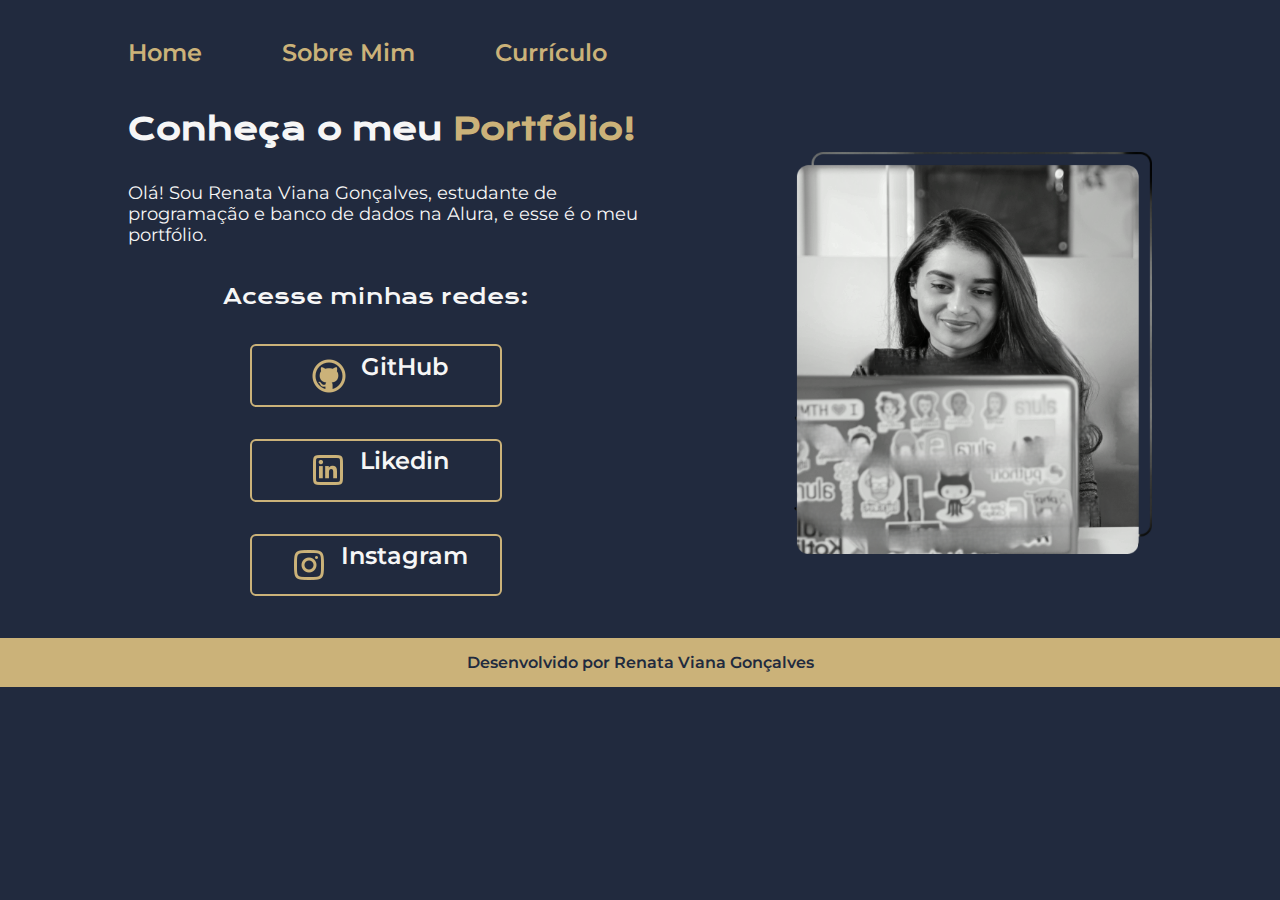
==== index.html @ 281e6ae8 "Add files via upload" ====
<!DOCTYPE html>
<html lang="pt-br">
<head>
    <meta charset="UTF-8">
    <meta http-equiv="X-UA-Compatible" content="IE=edge">
    <meta name="viewport" content="width=device-width, initial-scale=0.5">
    <title>Portfolio</title>
    <link rel="stylesheet" href="./Styles/style.css"
</head>
<body>
    <header class="cabecalho">
        <nav class="cabecalho__menu">
            <a class="cabecalho__menu__link" href="index.html">Home</a>
            <a class="cabecalho__menu__link" href="about.html">Sobre Mim</a>
            <a class="cabecalho__menu__link" href="curriculo.html">Currículo</a>    
        </nav>
    </header>
    <main class="apresentacao">
        <section class="apresentacao__conteudo">
            <h1 class="apresentacao__conteudo__titulo">Conheça o meu <strong class="titulo-destaque">Portfólio!</strong></h1>
            <p class="apresentacao__conteudo__paragrafo">Olá! Sou Renata Viana Gonçalves, estudante 
                de programação e banco de dados na Alura, e esse é o meu portfólio.</p>
            <div class="apresentacao__links">
                <h2 class="apresentacao__links__subtitulo">
                    Acesse minhas redes:
                </h2>
                <a class="apresentacao__links__navegacao" href="https://github.com/renatavianag">
                    <img src="./assets/icons8-github-48.png" alt="Logo do GitHub">
                    GitHub </a>
                <a class="apresentacao__links__navegacao" href = "https://www.linkedin.com/in/renata-viana-gon%C3%A7alves-81788255/"> 
                    <img src="./assets/icons8-linkedin-48.png" alt="Logo do Linkedin">
                    Likedin</a>
                <a class="apresentacao__links__navegacao" href = "https://www.Instagram.com/renata_vianag"> 
                    <img src="./assets/icons8-instagram-48.png" alt="Logo do Instagram">
                    Instagram</a>
            </div>
        </section>
        <img class="apresentacao__imagem" src="./assets/imagem2.png" alt="Foto de uma mulher programando">
    </main>
    <footer class="rodape">
        <p>Desenvolvido por Renata Viana Gonçalves</p>
    </footer>
</body>
</html>
---- Styles/style.css ----
@import url('https://fonts.googleapis.com/css2?family=Krona+One&family=Montserrat:wght@400;600&display=swap');

:root{
    --cor--primaria: #212A3E;
    --cor--secundaria: #F6F6F6;
    --cor--terciaria: #CBB279;
    --cor--hover:#272727;

    --fonte--primaria: 'Krona One', sans-serif;
    --fonte--secundaria: 'Montserrat', sans-serif;
}

* {
    margin: 0;
    padding: 0;
}

body {
    box-sizing: border-box;
    background-color:var(--cor--primaria);
    color: var(--cor--secundaria);
}

.cabecalho{
    padding: 3% 0% 0% 10%;
}

.cabecalho__menu{
    display: flex;
    gap: 80px;
}

.cabecalho__menu__link{
    font-family: var(--fonte--secundaria);
    font-size: 1.5rem;
    font-weight: 600;
    color: var(--cor--terciaria);
    text-decoration: none;
}

.apresentacao {
    padding: 2% 10%;
    display: flex;
    align-items: center;
    justify-content: space-between;
    gap: 82px;
}

.apresentacao__conteudo {
    width: 50%
    display: flex;
    flex-direction: column;
    gap: 40px;
}

.apresentacao__conteudo__titulo{
    padding: 3% 0%;
    font-size: 1.9rem;
    font-family: var(--fonte--primaria);
    gap: 5%;
}

.titulo-destaque {
    color: var(--cor--terciaria);
}
.apresentacao__conteudo__paragrafo{
    padding: 2.75% 10% 2.75% 0%;
    font-size: 1.1rem;
    font-family: var(--fonte--secundaria);
}

.apresentacao__links__subtitulo{
    padding: 0% 0% 0.5% 0%;
    font-family: var(--fonte--primaria);
    font-weight: 400;
    font-size: 1.3rem;
    align-content: center;
}

.apresentacao__links{
    padding: 3.7% 15% 2.8% 0%;
    display: flex;
    flex-direction: column;
    justify-content: space-between;
    align-items: center;
    gap: 32px;
}

.apresentacao__links__navegacao{
    display: flex;
    justify-content: center;
    gap: 8px;
    border: 2.5px solid var(--cor--terciaria);
    width: 50%;
    text-align:center ;
    border-radius: 6px;
    font-size: 1.5rem;
    font-weight: 600;
    padding: 5.4px 0px;
    text-decoration: none;
    color: var(--cor--secundaria);
    font-family: var(--fonte--secundaria);
}

.apresentacao__links__link:hover{
    background-color: var(--cor--hover);
}

.apresentacao__imagem{
    width: 35%;
}

.rodape{
    padding: 15px;
    color: var(--cor--primaria);
    background-color: var(--cor--terciaria);
    text-align: center;
    font-family: var(--fonte--secundaria);
    font-size: 1rem;
    font-weight: 600;
}

@media (max-width: 1200px) {
    .cabecalho{
        padding: 10% 0% 0% 3%;
    }
    .cabecalho__menu{
        justify-content: center;
        font-size: 7rem;
    }
    .cabecalho__menu__link{
        font-size: 2rem;
        font-weight: 600;
    }
    .apresentacao{
        flex-direction: column-reverse;
        padding: 10%;
        gap: 50px;
    }
    .apresentacao__conteudo {
        width: auto;
    }
    .apresentacao__conteudo__titulo {
        justify-content: center;
        text-align: center;
        font-size: 2rem;
        }
    .apresentacao__conteudo__paragrafo {
        padding: 4% 0% 4% 0%;
        text-align: center;
        font-size: 2rem;
        }
    .apresentacao__links{
        padding: 5% 0% 5% 0%;
    }
    .apresentacao__imagem{
    width: 45%;
    }
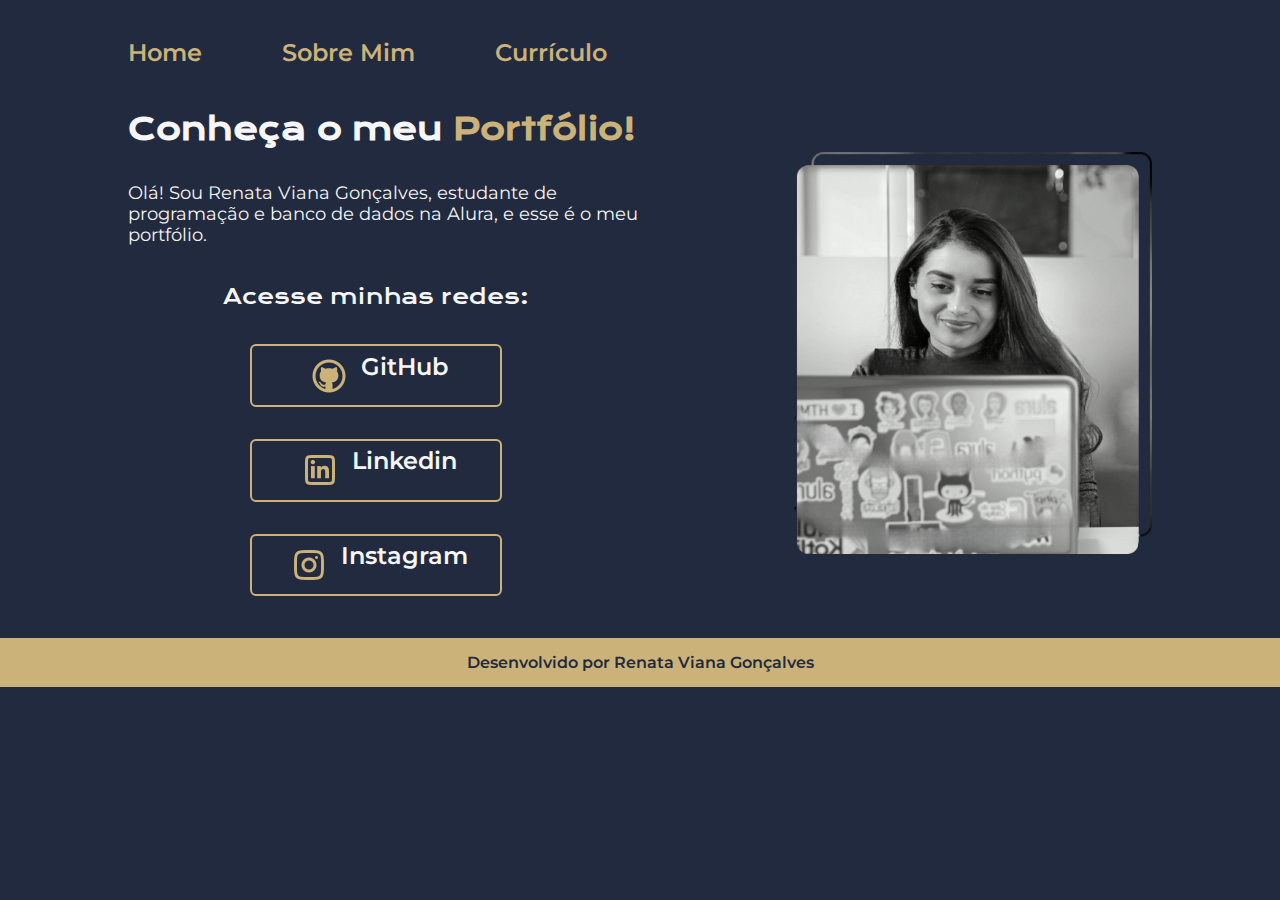
==== commit bd89c648: "Update index.html" ====
--- a/index.html
+++ b/index.html
@@ -29,7 +29,7 @@
                     GitHub </a>
                 <a class="apresentacao__links__navegacao" href = "https://www.linkedin.com/in/renata-viana-gon%C3%A7alves-81788255/"> 
                     <img src="./assets/icons8-linkedin-48.png" alt="Logo do Linkedin">
-                    Likedin</a>
+                    Linkedin</a>
                 <a class="apresentacao__links__navegacao" href = "https://www.Instagram.com/renata_vianag"> 
                     <img src="./assets/icons8-instagram-48.png" alt="Logo do Instagram">
                     Instagram</a>
@@ -41,4 +41,4 @@
         <p>Desenvolvido por Renata Viana Gonçalves</p>
     </footer>
 </body>
-</html>+</html>
